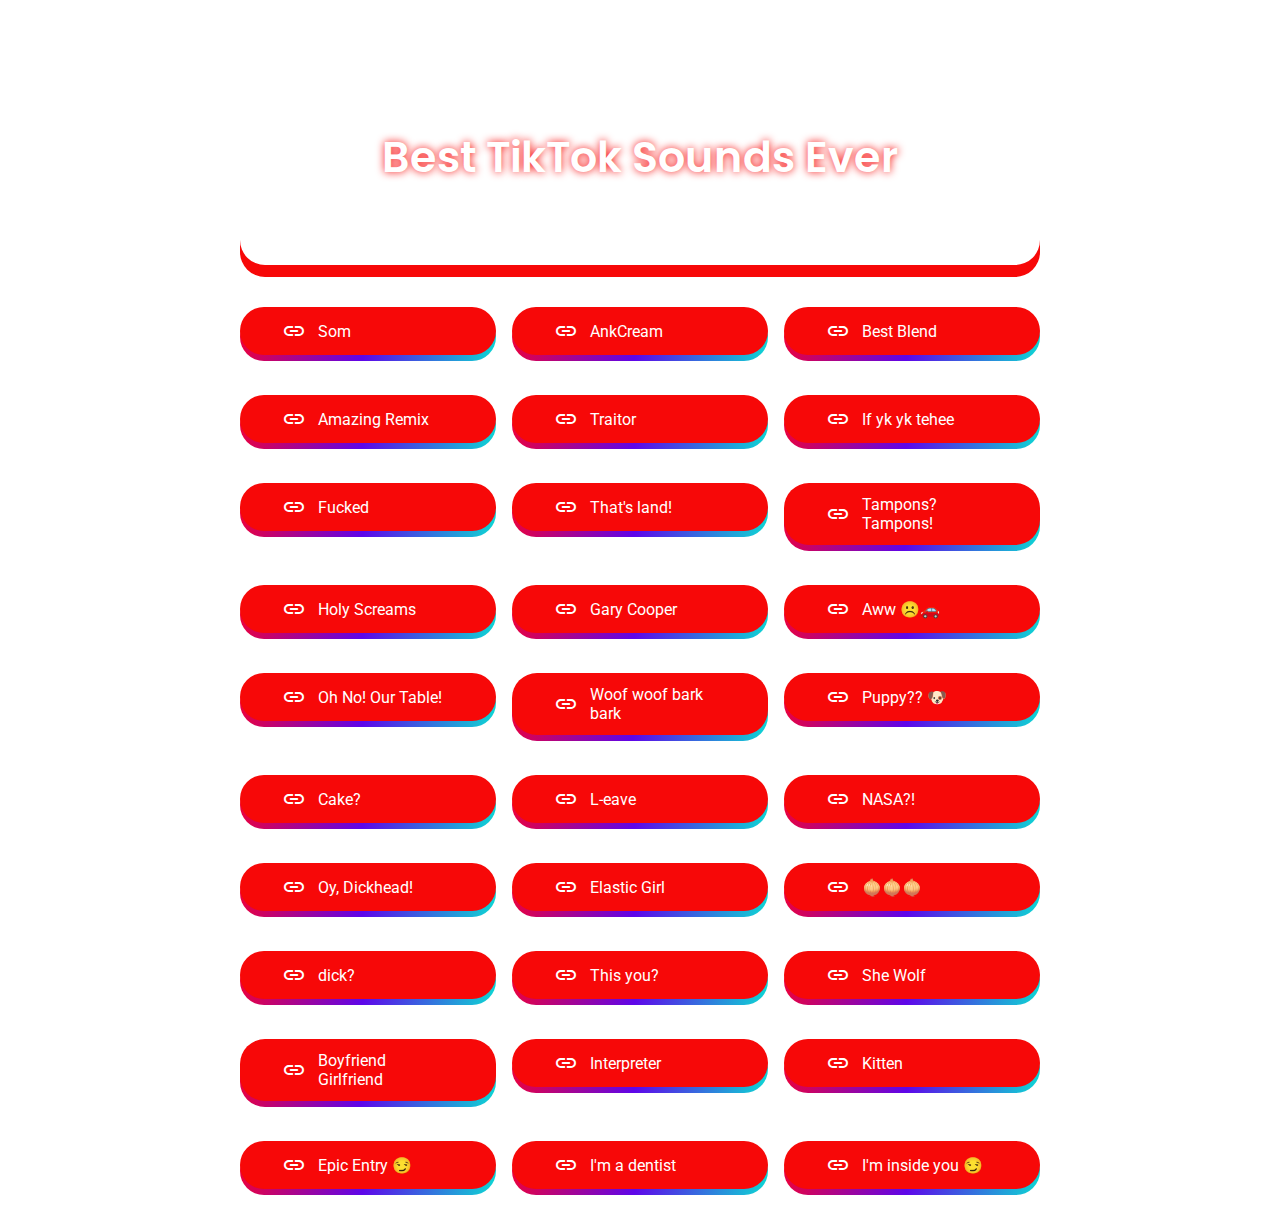
==== tiktok.html @ f51ef72c "Create tiktok.html" ====
<!DOCTYPE html>
<html lang="en">

<head>
  <meta charset="UTF-8">
  <meta http-equiv="X-UA-Compatible" content="IE=edge">
  <meta name="viewport" content="width=device-width, initial-scale=1.0">
  <link rel="stylesheet" href="styles/root.css">
  <link rel="stylesheet" href="styles/tiktok.css">
  <link rel="stylesheet" href="https://fonts.googleapis.com/icon?family=Material+Icons" defer>
  <title>Best TikTok Sounds Ever</title>
  <link rel="shortcut icon" href="icons/favicon.svg" type="image/svg">
</head>

<body>
  <main>
    <header>
      <h1 id="title">Best TikTok Sounds Ever</h1>
    </header>
    <section>
      <div class="item pushable" onclick="tiktok(this)" href="https://vm.tiktok.com/ZM8Bmto2g/">
        <span class="front">
          <span class="material-icons">
            link
          </span>
          <span>Som</span>
        </span>
      </div>

      <div class="item pushable" onclick="tiktok(this)" href="https://vm.tiktok.com/ZM8Bmokm5/">
        <span class="front">
          <span class="material-icons">
            link
          </span>
          <span>AnkCream</span>
        </span>
      </div>

      <div class="item pushable" onclick="tiktok(this)" href="https://vm.tiktok.com/ZM8Bu1KBV/">
        <span class="front">
          <span class="material-icons">
            link
          </span>
          <span>Best Blend</span>
        </span>
      </div>

      <div class="item pushable" onclick="tiktok(this)" href="https://vm.tiktok.com/ZM8Bmqk5r/">
        <span class="front">
          <span class="material-icons">
            link
          </span>
          <span>Amazing Remix</span>
        </span>
      </div>

      <div class="item pushable" onclick="tiktok(this)" href="https://vm.tiktok.com/ZM8BmsNPe/">
        <span class="front">
          <span class="material-icons">
            link
          </span>
          <span>Traitor</span>
        </span>
      </div>

      <div class="item pushable" onclick="tiktok(this)" href="https://vm.tiktok.com/ZM8BmoEHb/">
        <span class="front">
          <span class="material-icons">
            link
          </span>
          <span>If yk yk tehee</span>
        </span>
      </div>

      <div class="item pushable" onclick="tiktok(this)" href="https://vm.tiktok.com/ZM8BmK7F7/">
        <span class="front">
          <span class="material-icons">
            link
          </span>
          <span>Fucked</span>
        </span>
      </div>

      <div class="item pushable" onclick="tiktok(this)" href="https://vm.tiktok.com/ZM8BmvmFK/">
        <span class="front">
          <span class="material-icons">
            link
          </span>
          <span>That's land!</span>
        </span>
      </div>

      <div class="item pushable" onclick="tiktok(this)" href="https://vm.tiktok.com/ZM8BmtAxg/">
        <span class="front">
          <span class="material-icons">
            link
          </span>
          <span>Tampons? Tampons!</span>
        </span>
      </div>

      <div class="item pushable" onclick="tiktok(this)" href="https://vm.tiktok.com/ZM8Bmc1M8/">
        <span class="front">
          <span class="material-icons">
            link
          </span>
          <span>Holy Screams</span>
        </span>
      </div>

      <div class="item pushable" onclick="tiktok(this)" href="https://vm.tiktok.com/ZM8BmtM1o/">
        <span class="front">
          <span class="material-icons">
            link
          </span>
          <span>Gary Cooper</span>
        </span>
      </div>

      <div class="item pushable" onclick="tiktok(this)" href="https://vm.tiktok.com/ZM8BmogRw/">
        <span class="front">
          <span class="material-icons">
            link
          </span>
          <span>Aww ☹️🚗</span>
        </span>
      </div>

      <div class="item pushable" onclick="tiktok(this)" href="https://vm.tiktok.com/ZM8Bmte89/">
        <span class="front">
          <span class="material-icons">
            link
          </span>
          <span>Oh No! Our Table!</span>
        </span>
      </div>

      <div class="item pushable" onclick="tiktok(this)" href="https://vm.tiktok.com/ZM8Bmwg8B/">
        <span class="front">
          <span class="material-icons">
            link
          </span>
          <span>Woof woof bark bark</span>
        </span>
      </div>

      <div class="item pushable" onclick="tiktok(this)" href="https://youtu.be/dQw4w9WgXcQ">
        <span class="front">
          <span class="material-icons">
            link
          </span>
          <span>Puppy?? 🐶</span>
        </span>
      </div>

      <div class="item pushable" onclick="tiktok(this)" href="https://vm.tiktok.com/ZM8BmGQYj/">
        <span class="front">
          <span class="material-icons">
            link
          </span>
          <span>Cake?</span>
        </span>
      </div>

      <div class="item pushable" onclick="tiktok(this)" href="https://vm.tiktok.com/ZM8Bm45SV/">
        <span class="front">
          <span class="material-icons">
            link
          </span>
          <span>L-eave</span>
        </span>
      </div>

      <div class="item pushable" onclick="tiktok(this)" href="https://vm.tiktok.com/ZM8BmtW7D/">
        <span class="front">
          <span class="material-icons">
            link
          </span>
          <span>NASA?!</span>
        </span>
      </div>

      <div class="item pushable" onclick="tiktok(this)" href="https://vm.tiktok.com/ZM8BmpUPm/">
        <span class="front">
          <span class="material-icons">
            link
          </span>
          <span>Oy, Dickhead!</span>
        </span>
      </div>

      <div class="item pushable" onclick="tiktok(this)" href="https://vm.tiktok.com/ZM8Budgmo/">
        <span class="front">
          <span class="material-icons">
            link
          </span>
          <span>Elastic Girl</span>
        </span>
      </div>

      <div class="item pushable" onclick="tiktok(this)" href="https://vm.tiktok.com/ZM8B9qvpk/">
        <span class="front">
          <span class="material-icons">
            link
          </span>
          <span>🧅🧅🧅</span>
        </span>
      </div>

      <div class="item pushable" onclick="tiktok(this)" href="https://vm.tiktok.com/ZM8B95kEu/">
        <span class="front">
          <span class="material-icons">
            link
          </span>
          <span>dick?</span>
        </span>
      </div>

      <div class="item pushable" onclick="tiktok(this)" href="https://vm.tiktok.com/ZM8B994VN/">
        <span class="front">
          <span class="material-icons">
            link
          </span>
          <span>This you?</span>
        </span>
      </div>

      <div class="item pushable" onclick="tiktok(this)" href="https://vm.tiktok.com/ZM8Sd1xyf/">
        <span class="front">
          <span class="material-icons">
            link
          </span>
          <span>She Wolf</span>
        </span>
      </div>

      <div class="item pushable" onclick="tiktok(this)" href="https://vm.tiktok.com/ZM8SRRp4G/">
        <span class="front">
          <span class="material-icons">
            link
          </span>
          <span>Boyfriend Girlfriend</span>
        </span>
      </div>

      <div class="item pushable" onclick="tiktok(this)" href="https://vm.tiktok.com/ZM8SdWA2Q/">
        <span class="front">
          <span class="material-icons">
            link
          </span>
          <span>Interpreter</span>
        </span>
      </div>

      <div class="item pushable" onclick="tiktok(this)" href="https://vm.tiktok.com/ZM8SRLAwJ/">
        <span class="front">
          <span class="material-icons">
            link
          </span>
          <span>Kitten</span>
        </span>
      </div>


      <div class="item pushable" onclick="tiktok(this)" href="https://vm.tiktok.com/ZM8B9UbqL/">
        <span class="front">
          <span class="material-icons">
            link
          </span>
          <span>Epic Entry 😏</span>
        </span>
      </div>

      <div class="item pushable" onclick="tiktok(this)" href="https://vm.tiktok.com/ZM8B9pDpr/">
        <span class="front">
          <span class="material-icons">
            link
          </span>
          <span>I'm a dentist</span>
        </span>
      </div>

      <div class="item pushable" onclick="tiktok(this)" href="https://vm.tiktok.com/ZM8B9xmFL/">
        <span class="front">
          <span class="material-icons">
            link
          </span>
          <span>I'm inside you 😏</span>
        </span>
      </div>


    </section>
  </main>
  <script>
    function tiktok(elem) {
      window.open(elem.getAttribute('href'));
    }
  </script>
</body>

</html>
---- styles/root.css ----
@import url('https://fonts.googleapis.com/css2?family=Poppins:ital,wght@0,400;0,500;0,600;0,800;1,400;1,500;1,600;1,800&family=Roboto:ital@0;1&display=swap');

:root {
  --radius: 25px;
  --bg-color: hsl(0, 0%, 100%);
  --text: white;
  --accent-color: hsl(355, 96%, 48%);
}

@media (prefers-color-scheme: dark) {
  :root {
    --bg-color: hsl(225, 6%, 13%);
    --text: hsl(0, 0%, 92%);
  }
}

body {
  margin: 0;
  font-family: Roboto, sans-serif;
  background-color: var(--bg-color);
  color: var(--text);
}

h1,
h2 {
  font-family: Poppins, sans-serif;
  font-weight: 600;
}

.material-icons {
  font-size: 1.5em;
  margin-right: 0.5em;
}
---- styles/tiktok.css ----
:root {
  --accent-color: hsl(0, 94%, 50%);
}

header {
  display: grid;
  justify-content: center;
  align-items: center;
  height: 25%;
  text-align: center;
  font-size: 16pt;
  margin: 3rem auto;
  width: 60%;
  padding: 3rem 1rem;
  background-image: url('https://images.unsplash.com/photo-1602872083913-c252dfc5b382?ixlib=rb-1.2.1&q=80&fm=jpg&crop=entropy&cs=tinysrgb');
  background-size: cover;
  background-position: center;
  border-radius: var(--radius);
  box-shadow: 0 12px 0 0 var(--accent-color);
  color: white;
  /* box-sizing: border-box; */
}

#title {
  text-shadow: 0px 0px 8px var(--accent-color);
}

section {
  margin: auto;
  display: grid;
  grid-gap: 1rem;
  grid-template-columns: repeat(auto-fill, minmax(190px, 1fr));
  max-width: calc(2rem + 60%);
}

.item {
  display: flex;
  align-items: center;
  padding: 0.75rem rem;
  /* margin: 10px; */
  margin-bottom: 1.5em;
  cursor: pointer;
}

.pushable {
  background: linear-gradient(
    105deg,
    hsl(348, 99%, 48%) 0%,
    hsl(263, 95%, 47%) 50%,
    hsl(178, 90%, 45%) 100%
  );
  border-radius: var(--radius);
  border: none;
  padding: 0;
  outline-offset: 4px;
  width: 100%;
  height: fit-content;
  height: -moz-fit-content;
}

.front {
  background: var(--accent-color);
  margin: auto;
  display: flex;
  align-items: center;
  padding: 12px 42px;
  border-radius: var(--radius);
  color: var(--text);
  transform: translateY(-6px);
  width: 100%;
}

.pushable:active .front {
  transform: translateY(-2px);
}

@media only screen and (max-width: 540px) {
  header {
    width: 70%;
    padding: 1rem;
    font-size: 13pt;
  }

  section {
    max-width: calc(2rem + 70%);
    margin: auto;
    grid-gap: 0;
  }
}
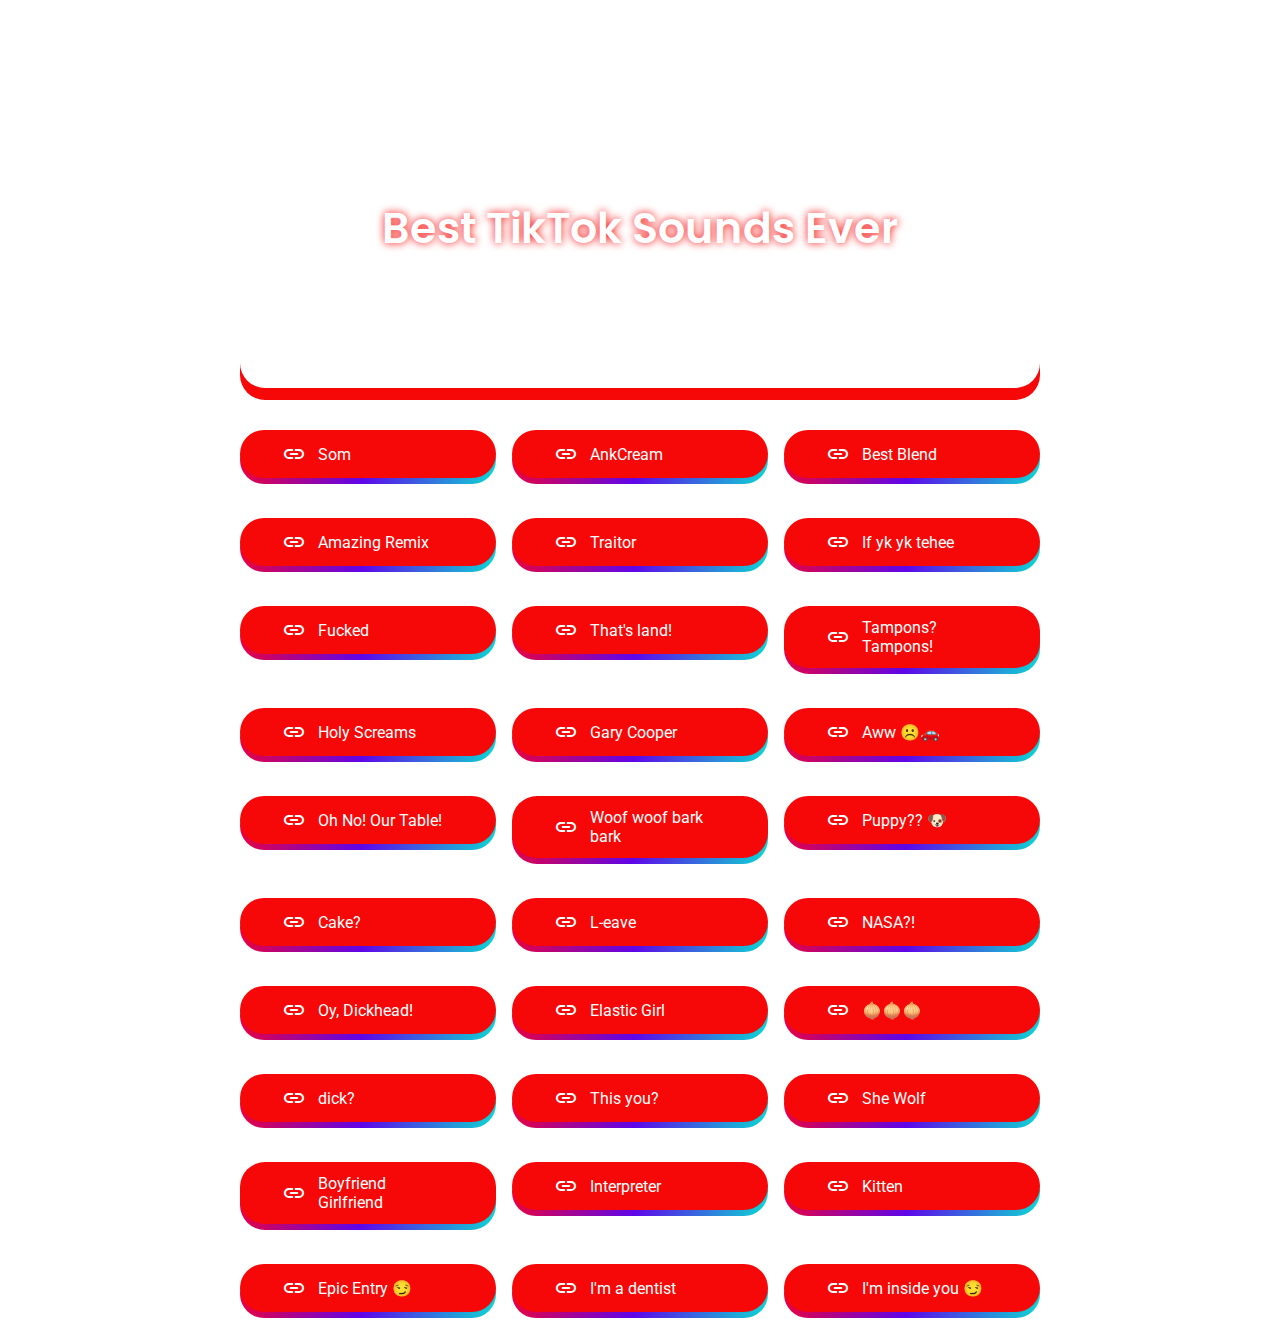
==== commit 71ca575c: "Update" ====
--- a/tiktok.html
+++ b/tiktok.html
@@ -1,4 +1,4 @@
-<!DOCTYPE html>
+ks<!DOCTYPE html>
 <html lang="en">
 
 <head>
@@ -289,6 +289,7 @@
         </span>
       </div>
 
+      <!-- ...#new_content -->
 
     </section>
   </main>
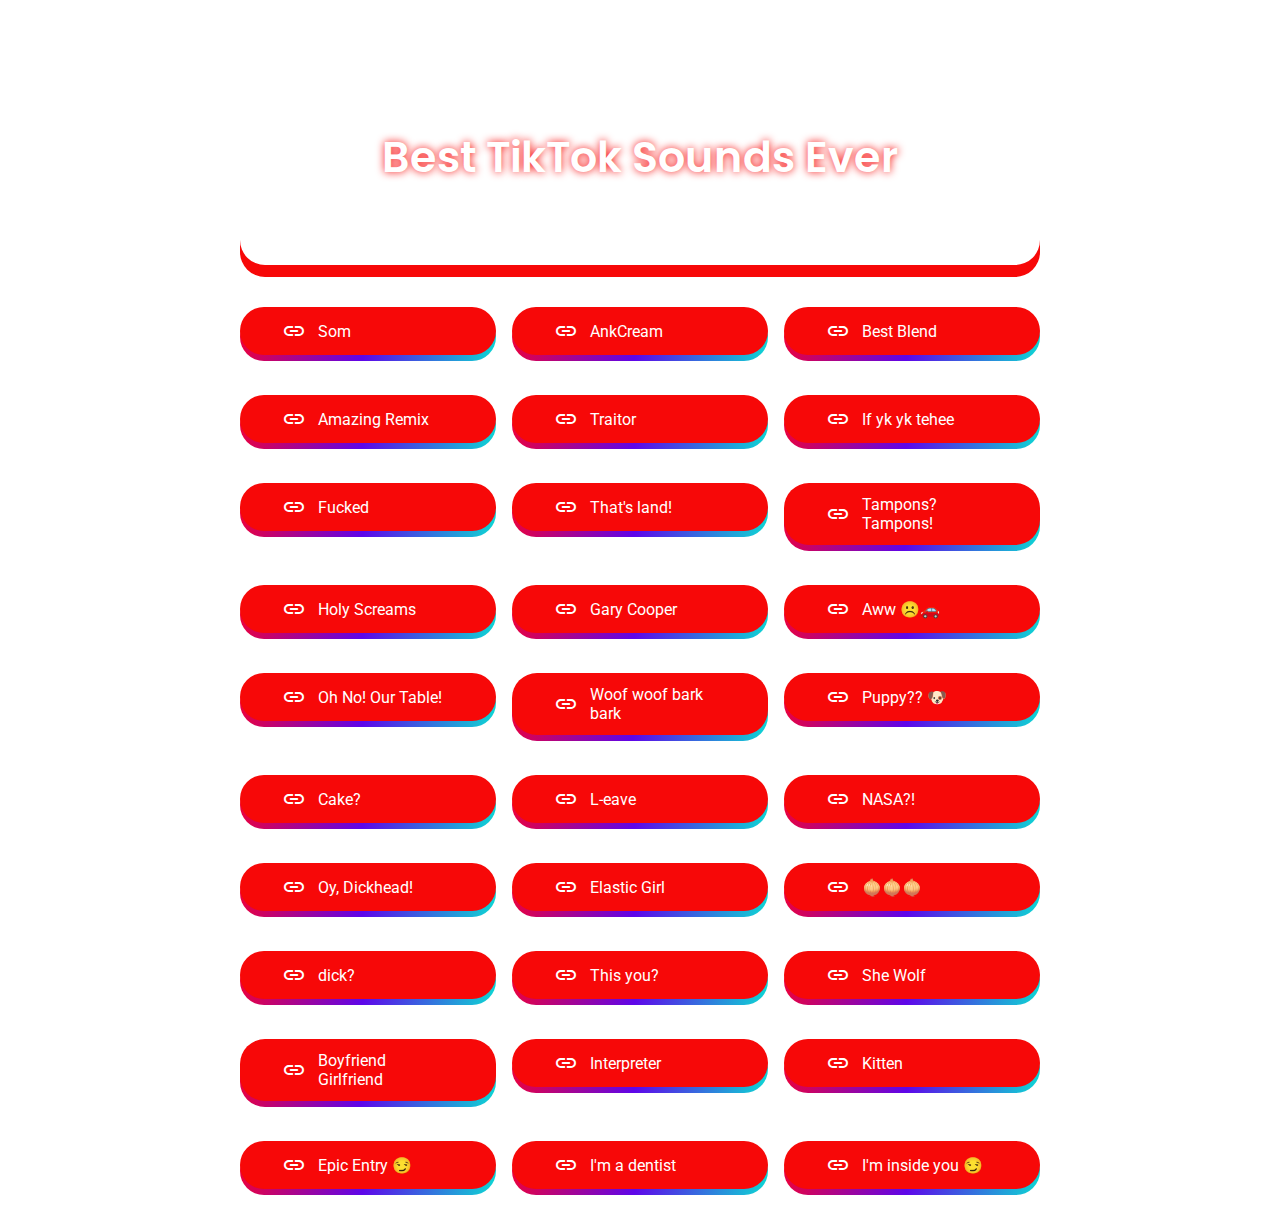
==== commit d8e9dbb7: "Update tiktok.html" ====
--- a/tiktok.html
+++ b/tiktok.html
@@ -1,4 +1,4 @@
-ks<!DOCTYPE html>
+<!DOCTYPE html>
 <html lang="en">
 
 <head>
